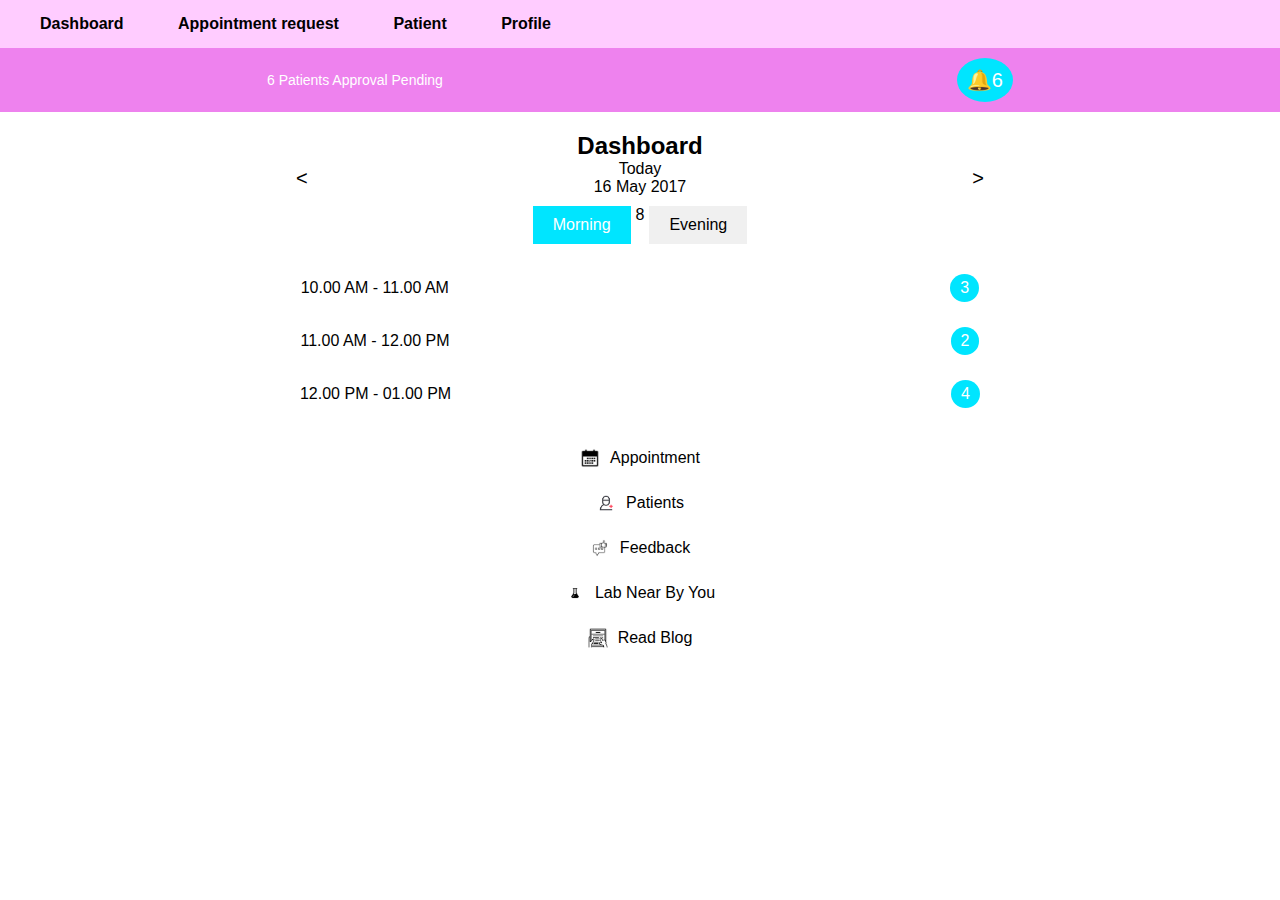
==== admin.html @ 4ca8eb4b "Initial commit" ====
<!DOCTYPE html>
<html>
    <head>
        <meta charset="UTF-8">
        <meta name="viewport" content="width=device-width, initial-scale=1.0">
        <title>Dashboard</title>
        <link rel="stylesheet" href="./css/admin.css">
    </head>
    <body>
        <div class="navbar">
            <a href="./admin.html">Dashboard</a>
            <a href="./appointment.html">Appointment request</a>
            <a href="./patient.html">Patient</a>
            <a href="#">Profile</a>
        </div>
        <div class="header">
            <span class="notifications">6 Patients Approval Pending</span>
            <span class="bell-icon">🔔6</span>
        </div>
    
        <div class="dashboard">
            <h2>Dashboard</h2>
            <div class="date-selector">
                <button class="arrow">&lt;</button>
                <span class="date">Today<br>16 May 2017</span>
                <button class="arrow">&gt;</button>
            </div>
    
            <div class="time-selector">
                <button class="time-btn active">Morning</button>8
                <button class="time-btn">Evening</button>
            </div>
    
            <div class="appointments">
                <div class="time-slot">
                    <span>10.00 AM - 11.00 AM</span>
                    <span class="patient-count">3</span>
                </div>
                <div class="time-slot">
                    <span>11.00 AM - 12.00 PM</span>
                    <span class="patient-count">2</span>
                </div>
                <div class="time-slot">
                    <span>12.00 PM - 01.00 PM</span>
                    <span class="patient-count">4</span>
                </div>
            </div>
    
            <div class="menu">
                <div class="menu-item">
                    <img src="./css/appointment.png" alt="Appointment icon"> Appointment
                </div>
                <div class="menu-item">
                    <img src="./css/paitent.png" alt="Patients icon"> Patients
                </div>
                <div class="menu-item">
                    <img src="./css/feedback.png" alt="Feedback icon"> Feedback
                </div>
                <div class="menu-item">
                    <img src="./css/lab.png" alt="Lab icon"> Lab Near By You
                </div>
                <div class="menu-item">
                    <img src="./css/blog.png" alt="Blog icon"> Read Blog
                </div>
            </div>
    </body>      
</html>
---- css/admin.css ----
*{
    padding: auto;
    margin: auto;
}
body{
    font-family: Arial, sans-serif;
    margin: 0;
    padding: 0;
    background-color: #fff;
}
.navbar {
    background-color: #ffccff;
    padding: 10px;
    border: 5px solid #ffccff;
}
.navbar a {
    color: black;
    text-decoration: none;
    font-weight: bold;
    margin: 0 15px;
}
a{
    position: relative;
    text-decoration: none;
    padding: 0 10px;
}
a:after{
    content: "";
    position: absolute;
    background-color: black;
    height: 3px;
    width: 0;
    left: 0;
    bottom: -10px;
}
a:hover:after{
    width: 100%;
}

/* Header Section */
.header {
    background-color: violet;
    color: white;
    display: flex;
    justify-content: space-between;
    padding: 10px;
    align-items: center;
}

.notifications {
    font-size: 14px;
}

.bell-icon {
    background-color: #00e5ff;
    border-radius: 50%;
    padding: 10px;
    font-size: 20px;
}

/* Dashboard Title */
.dashboard {
    text-align: center;
    margin: 20px;
}

.date-selector {
    display: flex;
    justify-content: center;
    align-items: center;
}

.date {
    margin: 0 10px;
    font-size: 16px;
}

.arrow {
    background: none;
    border: none;
    font-size: 20px;
    cursor: pointer;
}

/* Time Slot Selector */
.time-selector {
    display: flex;
    justify-content: center;
    margin: 10px 0;
}

.time-btn {
    background-color: #f0f0f0;
    border: none;
    padding: 10px 20px;
    margin: 0 5px;
    cursor: pointer;
    font-size: 16px;
}

.time-btn.active {
    background-color: #00e5ff;
    color: white;
}

/* Appointment Slots */
.appointments {
    margin: 20px;
}

.time-slot {
    display: flex;
    justify-content: space-between;
    padding: 10px;
    background-color: white;
    margin-bottom: 5px;
    border-radius: 5px;
}

.patient-count {
    background-color: #00e5ff;
    color: white;
    padding: 5px 10px;
    border-radius: 50%;
}

/* Menu Section */
.menu {
    display: flex;
    flex-direction: column;
    margin: left;
    align-items: left;
}

.menu-item {
    display: flex;
    align-items: center;
    padding: 10px;
    background-color: white;
    margin-bottom: 5px;
    border-radius: 5px;
}

.menu-item img {
    width: 20px;
    margin-right: 10px;
}
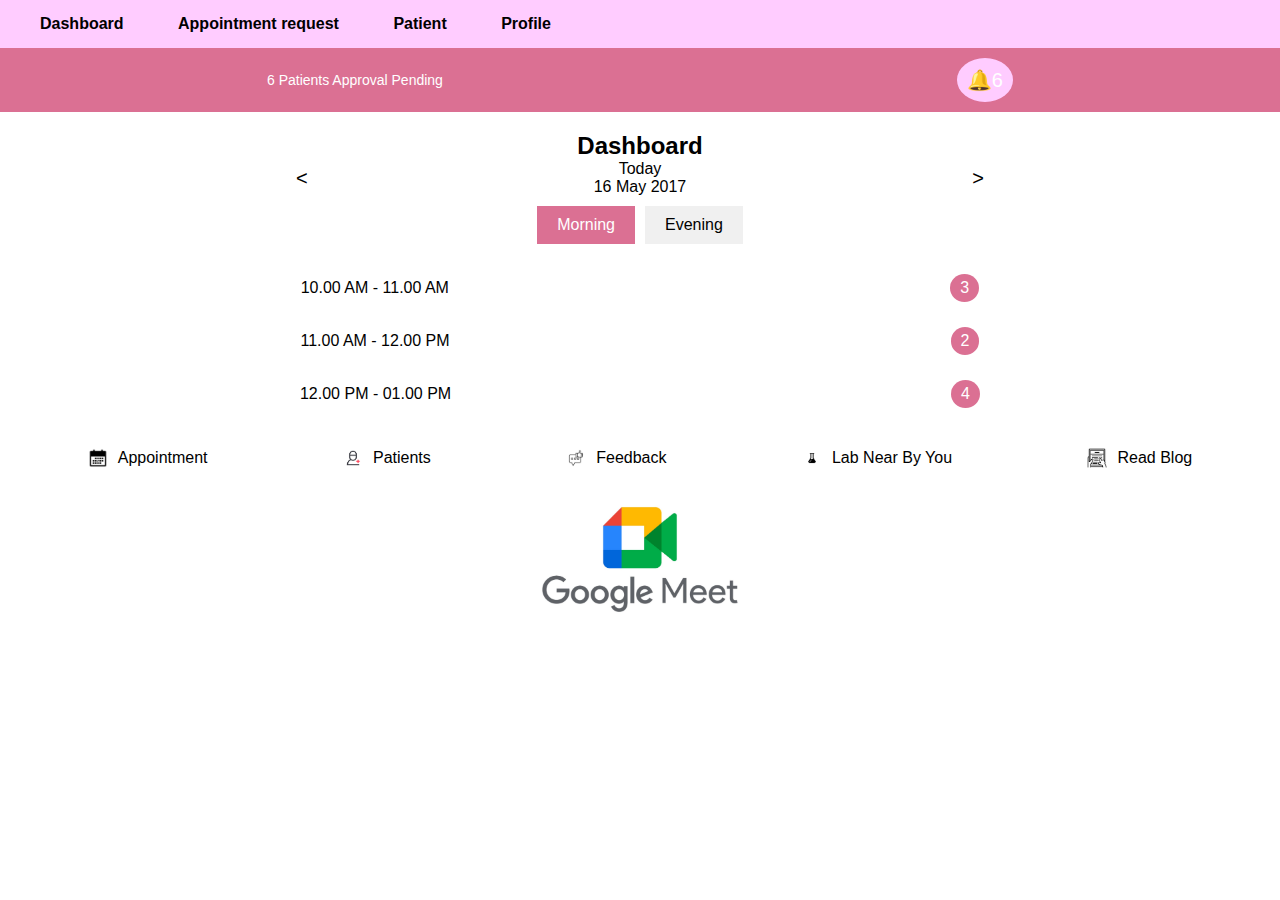
==== commit 6b2d2f6c: "add ebtire 11 and commit" ====
--- a/admin.html
+++ b/admin.html
@@ -27,7 +27,7 @@
             </div>
     
             <div class="time-selector">
-                <button class="time-btn active">Morning</button>8
+                <button class="time-btn active">Morning</button>
                 <button class="time-btn">Evening</button>
             </div>
     
@@ -63,5 +63,10 @@
                     <img src="./css/blog.png" alt="Blog icon"> Read Blog
                 </div>
             </div>
+            <div class="meet">
+                <a href="https://calendar.google.com/calendar/u/0/r">
+                    <img src="./css/Googlemeet.png" alt="GoogleMeet" /> 
+                </a>
+            </div>
     </body>      
 </html>--- a/css/admin.css
+++ b/css/admin.css
@@ -39,7 +39,7 @@
 
 /* Header Section */
 .header {
-    background-color: violet;
+    background-color: palevioletred;
     color: white;
     display: flex;
     justify-content: space-between;
@@ -52,7 +52,7 @@
 }
 
 .bell-icon {
-    background-color: #00e5ff;
+    background-color: #ffccff;
     border-radius: 50%;
     padding: 10px;
     font-size: 20px;
@@ -99,7 +99,7 @@
 }
 
 .time-btn.active {
-    background-color: #00e5ff;
+    background-color: palevioletred;
     color: white;
 }
 
@@ -118,7 +118,7 @@
 }
 
 .patient-count {
-    background-color: #00e5ff;
+    background-color: palevioletred;
     color: white;
     padding: 5px 10px;
     border-radius: 50%;
@@ -127,9 +127,11 @@
 /* Menu Section */
 .menu {
     display: flex;
-    flex-direction: column;
-    margin: left;
-    align-items: left;
+    flex-direction: row;
+    width: 100%;
+    margin: 20px 0;
+    align-items: center;
+    flex-wrap: wrap;
 }
 
 .menu-item {
@@ -146,3 +148,8 @@
     margin-right: 10px;
 }
 
+.meet img{
+    max-width: 200px;
+    max-height: 200px;
+}
+
